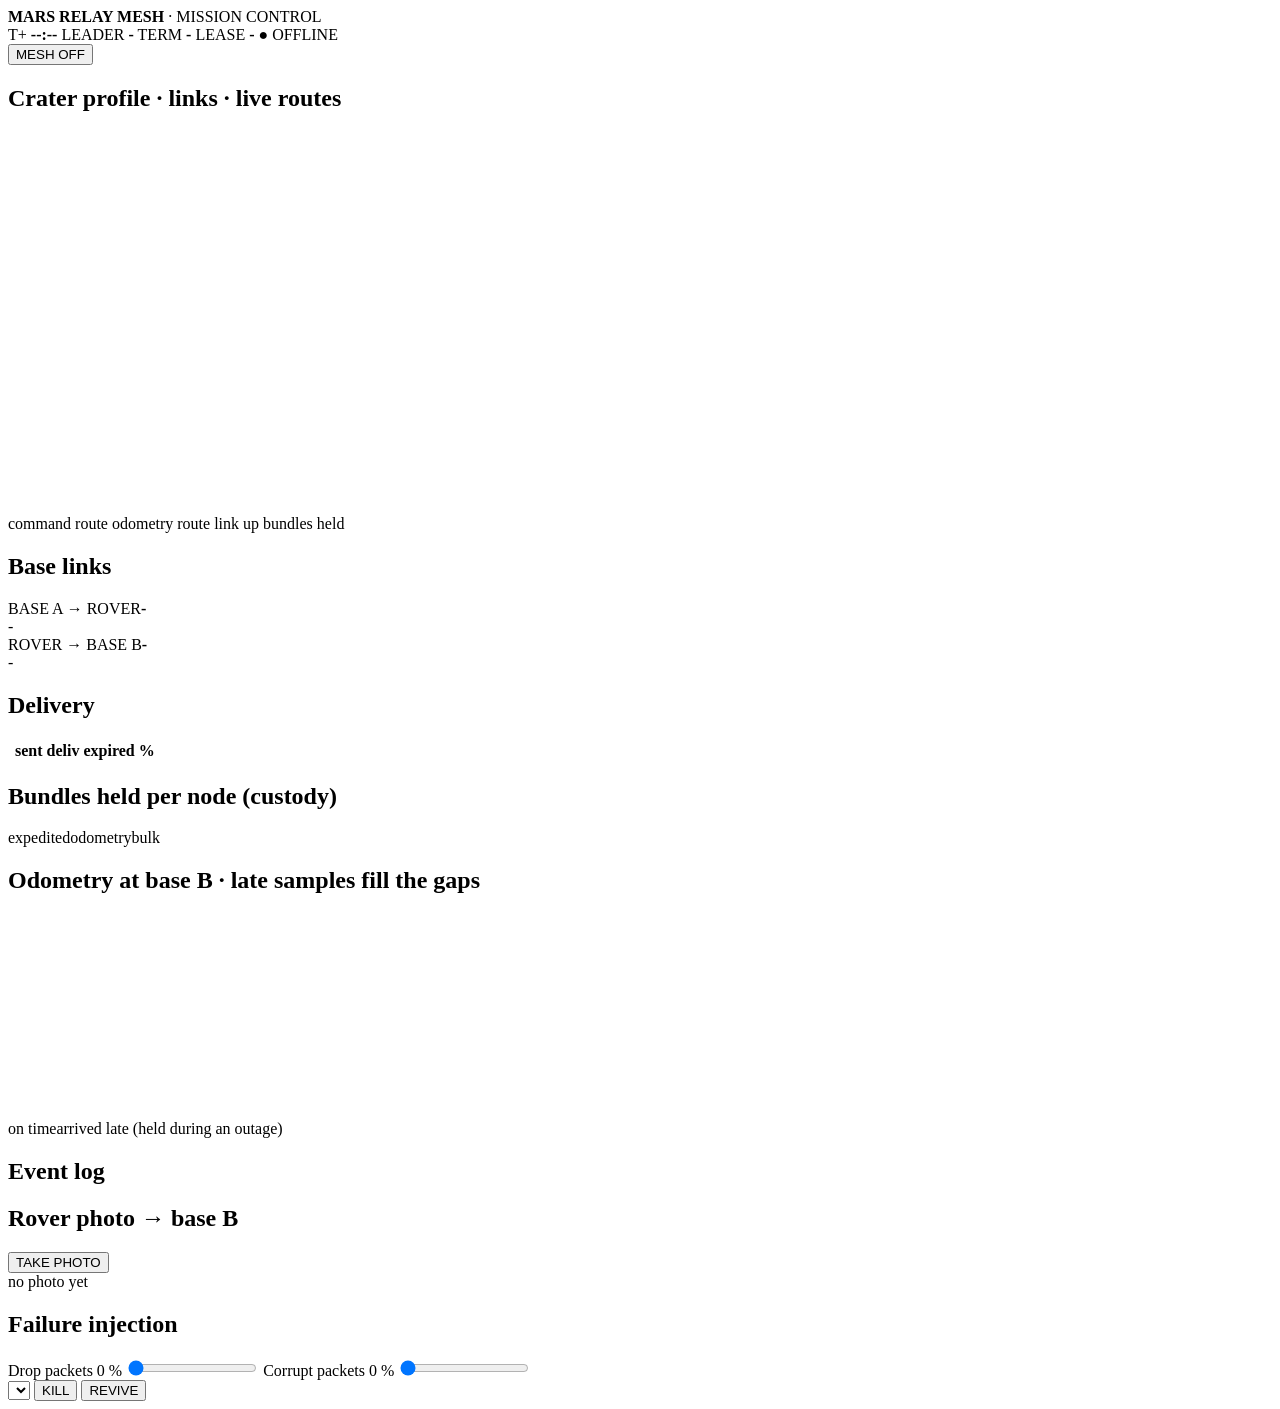
==== src/mesh_dashboard/mesh_dashboard/static/index.html @ 1c7e4fda "mesh_dashboard: mission-control web dashboard, remove PyQt GUI Co-Authored-By: Claude Opus 5.5 <nore" ====
<!doctype html>
<html lang="en">
<head>
<meta charset="utf-8">
<meta name="viewport" content="width=device-width, initial-scale=1">
<title>Mesh Mission Control</title>
<link rel="stylesheet" href="/static/style.css">
</head>
<body>
<header class="bar">
  <div class="title"><b>MARS RELAY MESH</b> · MISSION CONTROL</div>
  <div class="facts">
    <span>T+ <b id="clock">--:--</b></span>
    <span>LEADER <b id="leader">-</b></span>
    <span>TERM <b id="term">-</b></span>
    <span>LEASE <b id="lease">-</b></span>
    <span id="conn" class="bad">● OFFLINE</span>
  </div>
  <button id="meshBtn" class="toggle" aria-pressed="false">MESH OFF</button>
</header>

<main class="grid">
  <section class="panel map">
    <h2>Crater profile · links · live routes</h2>
    <svg id="map" viewBox="0 0 1000 300" preserveAspectRatio="none" role="img" aria-label="Side view of the crater with units and links"></svg>
    <div class="legend">
      <span><i class="l-cmd"></i>command route</span>
      <span><i class="l-tel"></i>odometry route</span>
      <span><i class="l-up"></i>link up</span>
      <span><i class="l-held"></i>bundles held</span>
    </div>
  </section>

  <section class="panel links">
    <h2>Base links</h2>
    <div class="link-row"><span>BASE A → ROVER</span><b id="aState">-</b></div>
    <div class="sub" id="aRoute">-</div>
    <div class="link-row"><span>ROVER → BASE B</span><b id="bState">-</b></div>
    <div class="sub" id="bRoute">-</div>
    <h2>Delivery</h2>
    <table class="deliv">
      <thead><tr><th></th><th>sent</th><th>deliv</th><th>expired</th><th>%</th></tr></thead>
      <tbody id="deliv"></tbody>
    </table>
  </section>

  <section class="panel held">
    <h2>Bundles held per node (custody)</h2>
    <div id="held"></div>
    <div class="legend"><span><i class="p0"></i>expedited</span><span><i class="p1"></i>odometry</span><span><i class="p2"></i>bulk</span></div>
  </section>

  <section class="panel odom">
    <h2>Odometry at base B · late samples fill the gaps</h2>
    <svg id="odom" viewBox="0 0 1000 160" preserveAspectRatio="none" role="img" aria-label="Rover position over time as received at base B"></svg>
    <div class="legend"><span><i class="l-ontime"></i>on time</span><span><i class="l-late"></i>arrived late (held during an outage)</span><span id="odomFacts"></span></div>
  </section>

  <section class="panel log">
    <h2>Event log</h2>
    <ol id="log"></ol>
  </section>

  <section class="panel photo">
    <h2>Rover photo → base B</h2>
    <button id="photoBtn">TAKE PHOTO</button>
    <div class="progress"><div id="photoBar"></div></div>
    <div class="sub" id="photoText">no photo yet</div>
    <img id="photoImg" alt="Photo received at base B" hidden>
  </section>

  <section class="panel fail">
    <h2>Failure injection</h2>
    <label>Drop packets <output id="dropOut">0 %</output>
      <input id="drop" type="range" min="0" max="50" step="5" value="0"></label>
    <label>Corrupt packets <output id="corruptOut">0 %</output>
      <input id="corrupt" type="range" min="0" max="50" step="5" value="0"></label>
    <div class="row">
      <select id="unit" aria-label="Unit to kill or revive"></select>
      <button id="killBtn" class="danger">KILL</button>
      <button id="reviveBtn">REVIVE</button>
    </div>
  </section>
</main>
<script src="/static/app.js"></script>
</body>
</html>
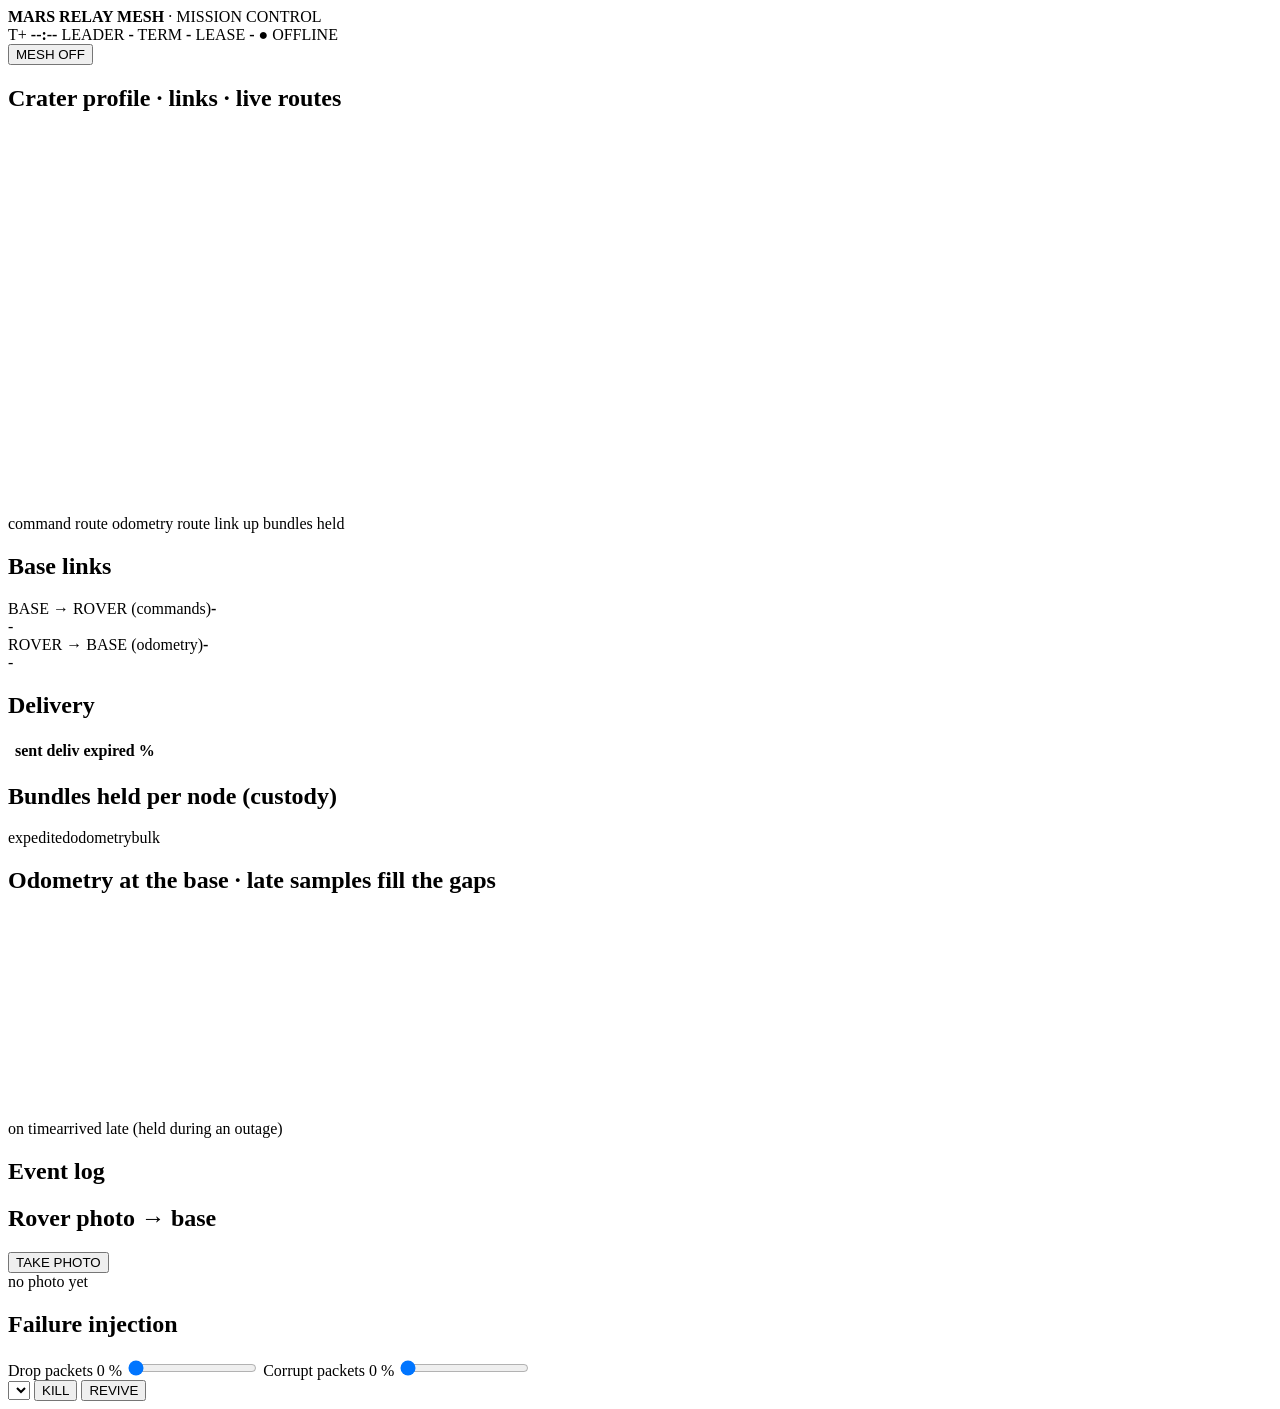
==== commit d1dbd4d3: "v4 mission work: code, tests, ERRORS.md, docs/v4 explainer" ====
--- a/src/mesh_dashboard/mesh_dashboard/static/index.html
+++ b/src/mesh_dashboard/mesh_dashboard/static/index.html
@@ -33,9 +33,9 @@
 
   <section class="panel links">
     <h2>Base links</h2>
-    <div class="link-row"><span>BASE A → ROVER</span><b id="aState">-</b></div>
+    <div class="link-row"><span>BASE → ROVER (commands)</span><b id="aState">-</b></div>
     <div class="sub" id="aRoute">-</div>
-    <div class="link-row"><span>ROVER → BASE B</span><b id="bState">-</b></div>
+    <div class="link-row"><span>ROVER → BASE (odometry)</span><b id="bState">-</b></div>
     <div class="sub" id="bRoute">-</div>
     <h2>Delivery</h2>
     <table class="deliv">
@@ -51,8 +51,8 @@
   </section>
 
   <section class="panel odom">
-    <h2>Odometry at base B · late samples fill the gaps</h2>
-    <svg id="odom" viewBox="0 0 1000 160" preserveAspectRatio="none" role="img" aria-label="Rover position over time as received at base B"></svg>
+    <h2>Odometry at the base · late samples fill the gaps</h2>
+    <svg id="odom" viewBox="0 0 1000 160" preserveAspectRatio="none" role="img" aria-label="Rover position over time as received at the base"></svg>
     <div class="legend"><span><i class="l-ontime"></i>on time</span><span><i class="l-late"></i>arrived late (held during an outage)</span><span id="odomFacts"></span></div>
   </section>
 
@@ -62,11 +62,11 @@
   </section>
 
   <section class="panel photo">
-    <h2>Rover photo → base B</h2>
+    <h2>Rover photo → base</h2>
     <button id="photoBtn">TAKE PHOTO</button>
     <div class="progress"><div id="photoBar"></div></div>
     <div class="sub" id="photoText">no photo yet</div>
-    <img id="photoImg" alt="Photo received at base B" hidden>
+    <img id="photoImg" alt="Photo received at the base" hidden>
   </section>
 
   <section class="panel fail">
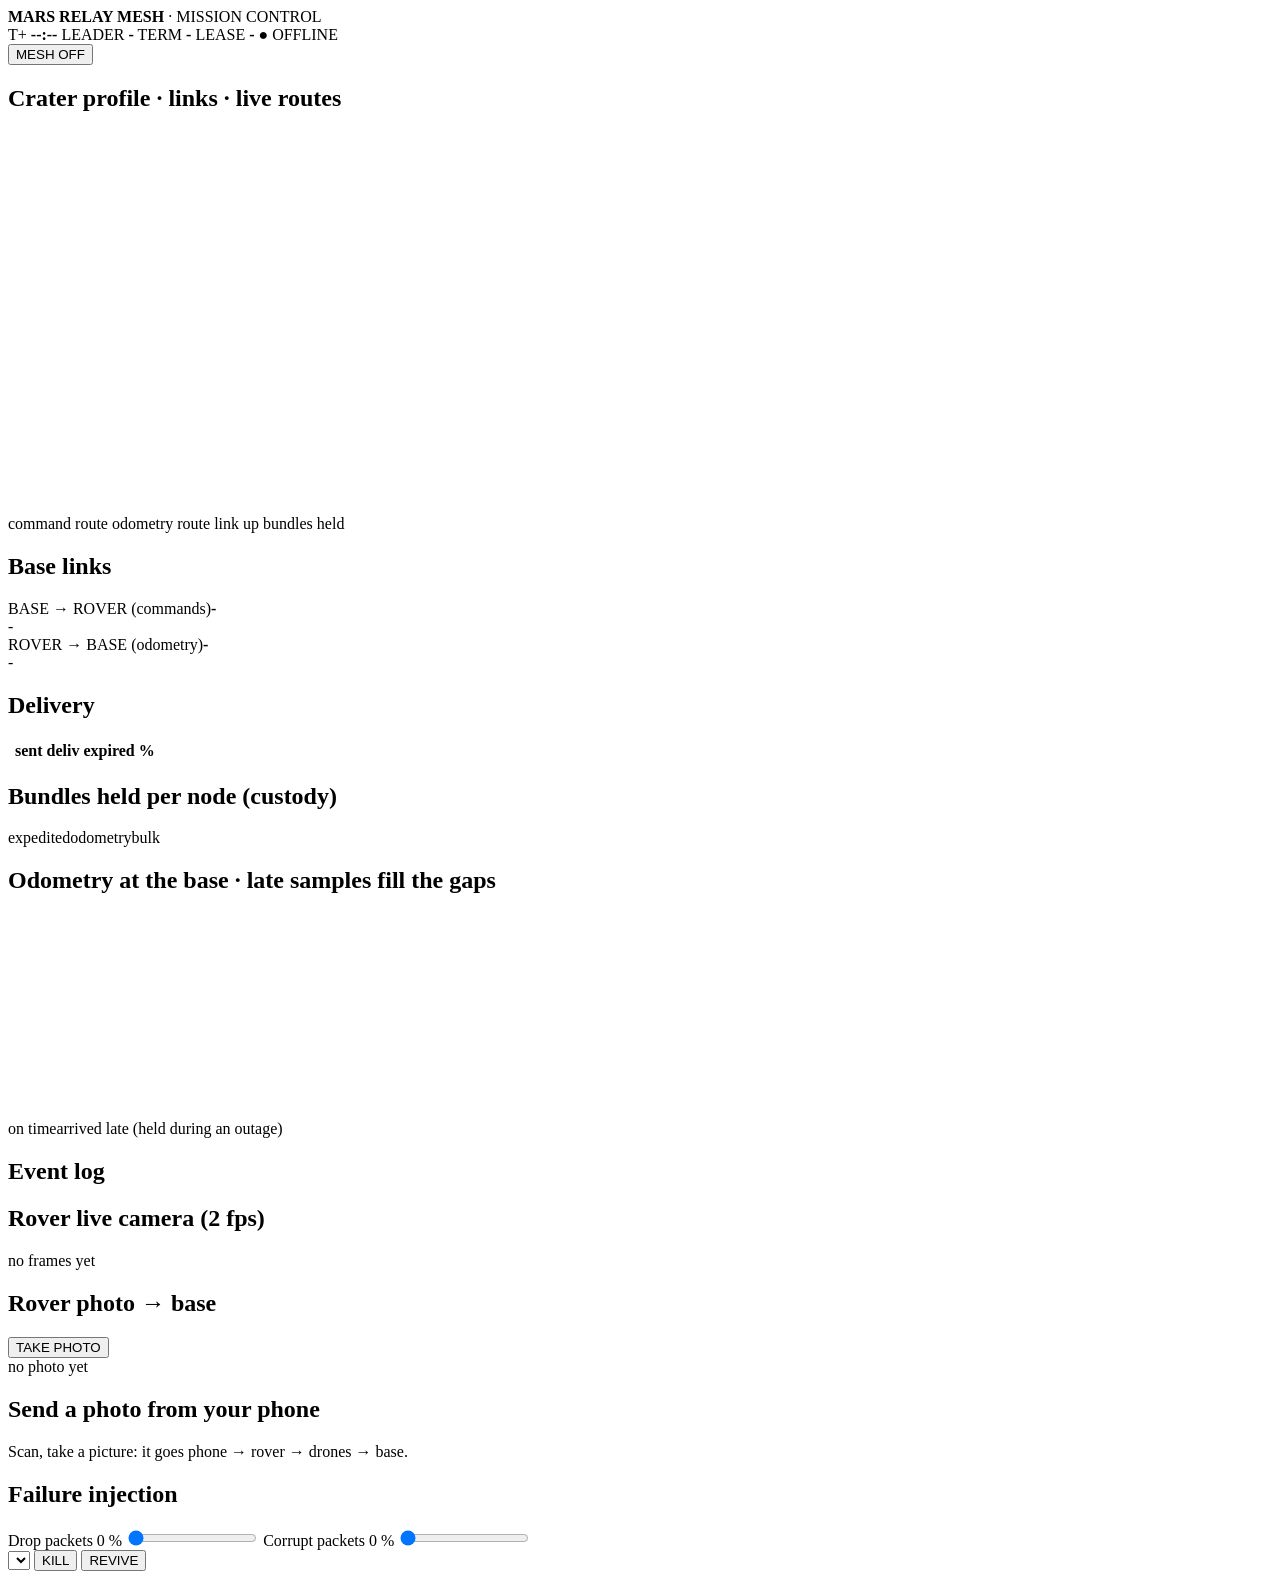
==== commit bfba40c4: "Real rover camera: photo at arrival/button, 2 fps live feed, phone QR upload, packet log" ====
--- a/src/mesh_dashboard/mesh_dashboard/static/index.html
+++ b/src/mesh_dashboard/mesh_dashboard/static/index.html
@@ -61,12 +61,25 @@
     <ol id="log"></ol>
   </section>
 
+  <section class="panel feed">
+    <h2>Rover live camera (2 fps)</h2>
+    <img id="feedImg" alt="Live rover camera" hidden>
+    <div class="sub" id="feedText">no frames yet</div>
+  </section>
+
   <section class="panel photo">
     <h2>Rover photo → base</h2>
     <button id="photoBtn">TAKE PHOTO</button>
     <div class="progress"><div id="photoBar"></div></div>
     <div class="sub" id="photoText">no photo yet</div>
     <img id="photoImg" alt="Photo received at the base" hidden>
+  </section>
+
+  <section class="panel qr">
+    <h2>Send a photo from your phone</h2>
+    <img id="qrImg" src="/qr.svg" alt="QR code" onerror="this.hidden = true">
+    <div class="sub">Scan, take a picture: it goes phone → rover → drones → base.</div>
+    <div class="sub" id="qrText"></div>
   </section>
 
   <section class="panel fail">
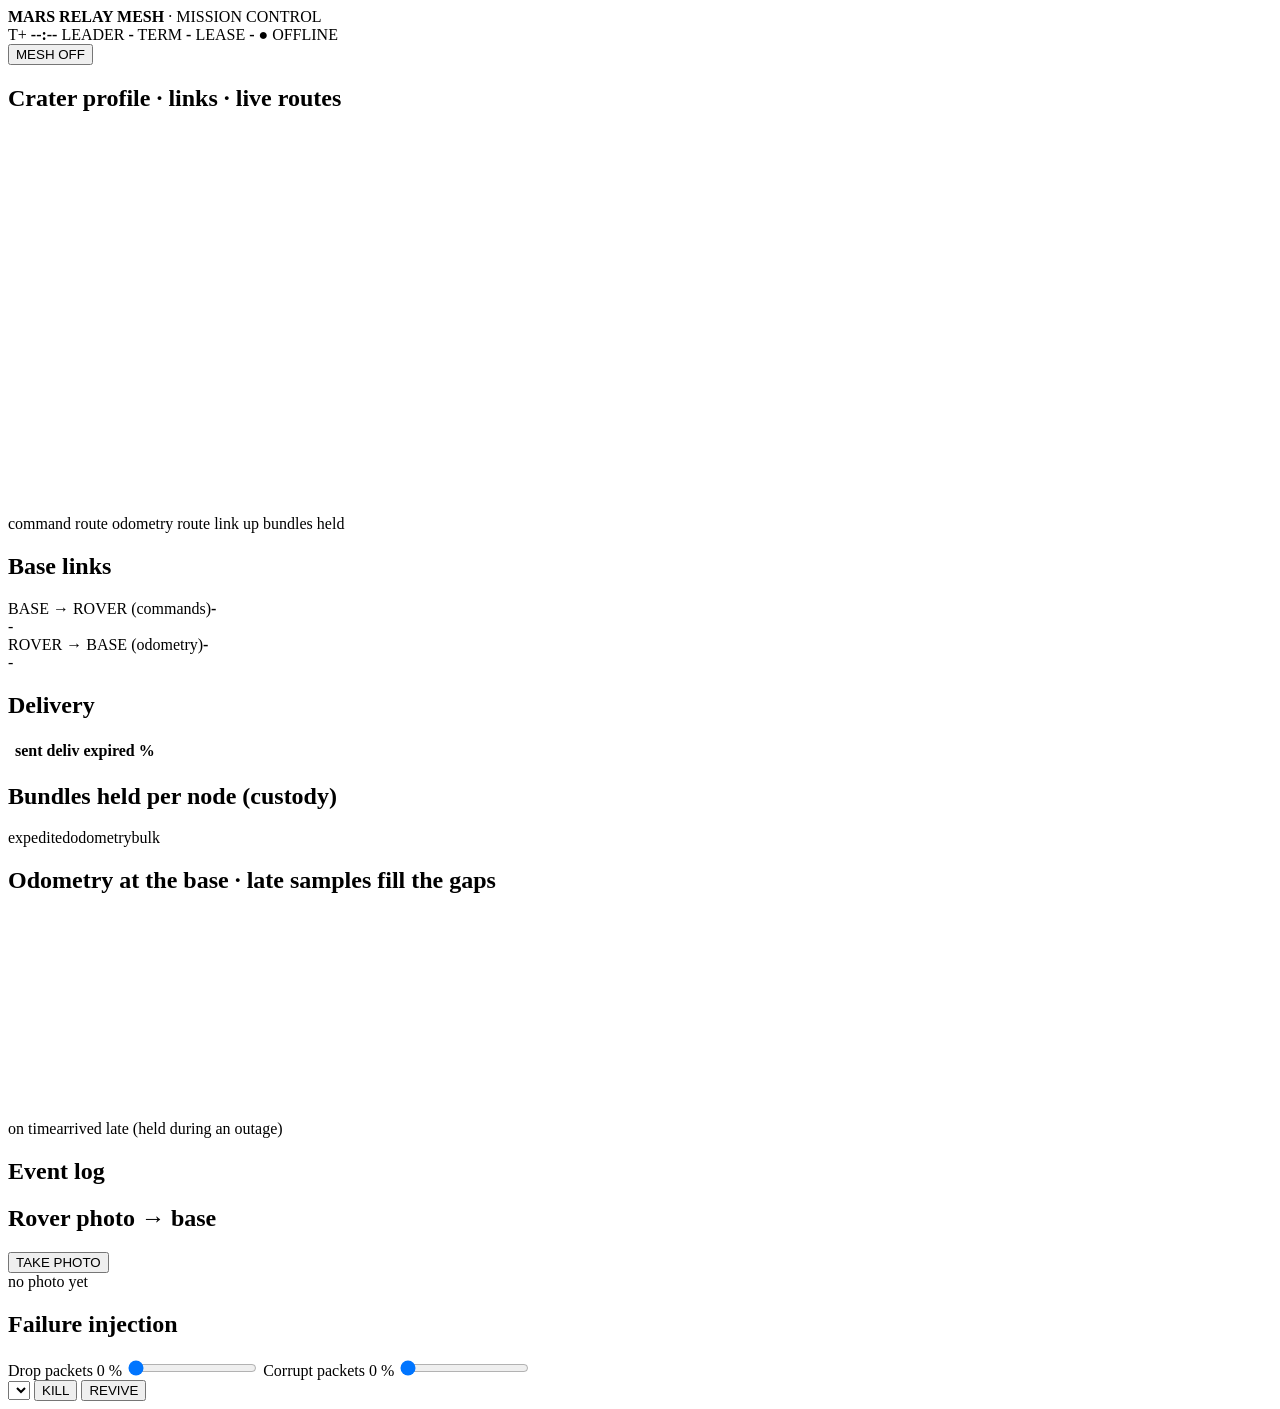
==== commit bcfb5d16: "Merge pull request #1 from Project-Kratos-28/Ronak v4 relay mesh: leader election, DTN bundles, web " ====
--- a/src/mesh_dashboard/mesh_dashboard/static/index.html
+++ b/src/mesh_dashboard/mesh_dashboard/static/index.html
@@ -61,25 +61,12 @@
     <ol id="log"></ol>
   </section>
 
-  <section class="panel feed">
-    <h2>Rover live camera (2 fps)</h2>
-    <img id="feedImg" alt="Live rover camera" hidden>
-    <div class="sub" id="feedText">no frames yet</div>
-  </section>
-
   <section class="panel photo">
     <h2>Rover photo → base</h2>
     <button id="photoBtn">TAKE PHOTO</button>
     <div class="progress"><div id="photoBar"></div></div>
     <div class="sub" id="photoText">no photo yet</div>
     <img id="photoImg" alt="Photo received at the base" hidden>
-  </section>
-
-  <section class="panel qr">
-    <h2>Send a photo from your phone</h2>
-    <img id="qrImg" src="/qr.svg" alt="QR code" onerror="this.hidden = true">
-    <div class="sub">Scan, take a picture: it goes phone → rover → drones → base.</div>
-    <div class="sub" id="qrText"></div>
   </section>
 
   <section class="panel fail">
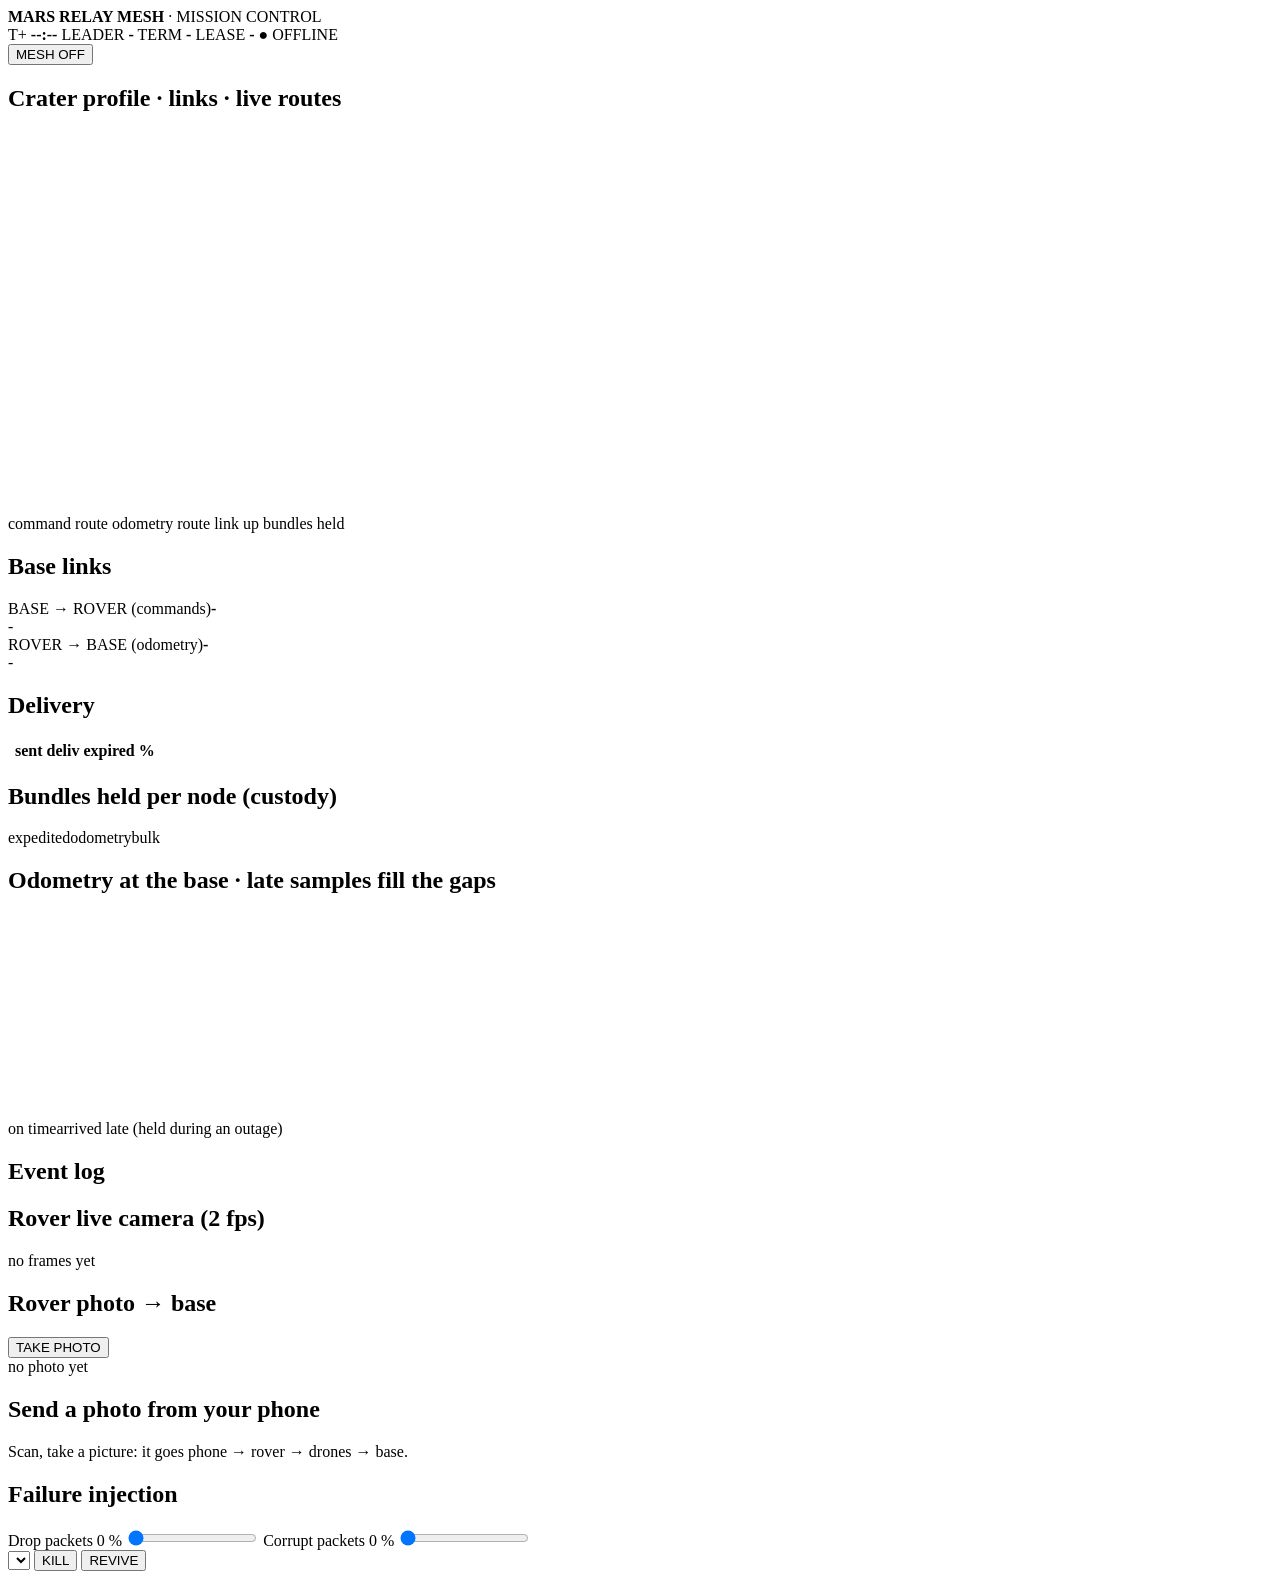
==== commit b82994a3: "Merge pull request #2 from Project-Kratos-28/advaith Camera feed, photo at arrival, phone QR upload," ====
--- a/src/mesh_dashboard/mesh_dashboard/static/index.html
+++ b/src/mesh_dashboard/mesh_dashboard/static/index.html
@@ -61,12 +61,25 @@
     <ol id="log"></ol>
   </section>
 
+  <section class="panel feed">
+    <h2>Rover live camera (2 fps)</h2>
+    <img id="feedImg" alt="Live rover camera" hidden>
+    <div class="sub" id="feedText">no frames yet</div>
+  </section>
+
   <section class="panel photo">
     <h2>Rover photo → base</h2>
     <button id="photoBtn">TAKE PHOTO</button>
     <div class="progress"><div id="photoBar"></div></div>
     <div class="sub" id="photoText">no photo yet</div>
     <img id="photoImg" alt="Photo received at the base" hidden>
+  </section>
+
+  <section class="panel qr">
+    <h2>Send a photo from your phone</h2>
+    <img id="qrImg" src="/qr.svg" alt="QR code" onerror="this.hidden = true">
+    <div class="sub">Scan, take a picture: it goes phone → rover → drones → base.</div>
+    <div class="sub" id="qrText"></div>
   </section>
 
   <section class="panel fail">
@@ -83,5 +96,16 @@
   </section>
 </main>
 <script src="/static/app.js"></script>
+<dialog id="passDlg">
+  <form method="dialog">
+    <label for="passIn">Passcode for simulation controls</label>
+    <input id="passIn" type="password" autocomplete="off" required>
+    <p id="passErr" class="bad" hidden>Wrong passcode, try again.</p>
+    <div class="actions">
+      <button value="cancel" formnovalidate>Cancel</button>
+      <button value="ok">Unlock</button>
+    </div>
+  </form>
+</dialog>
 </body>
 </html>
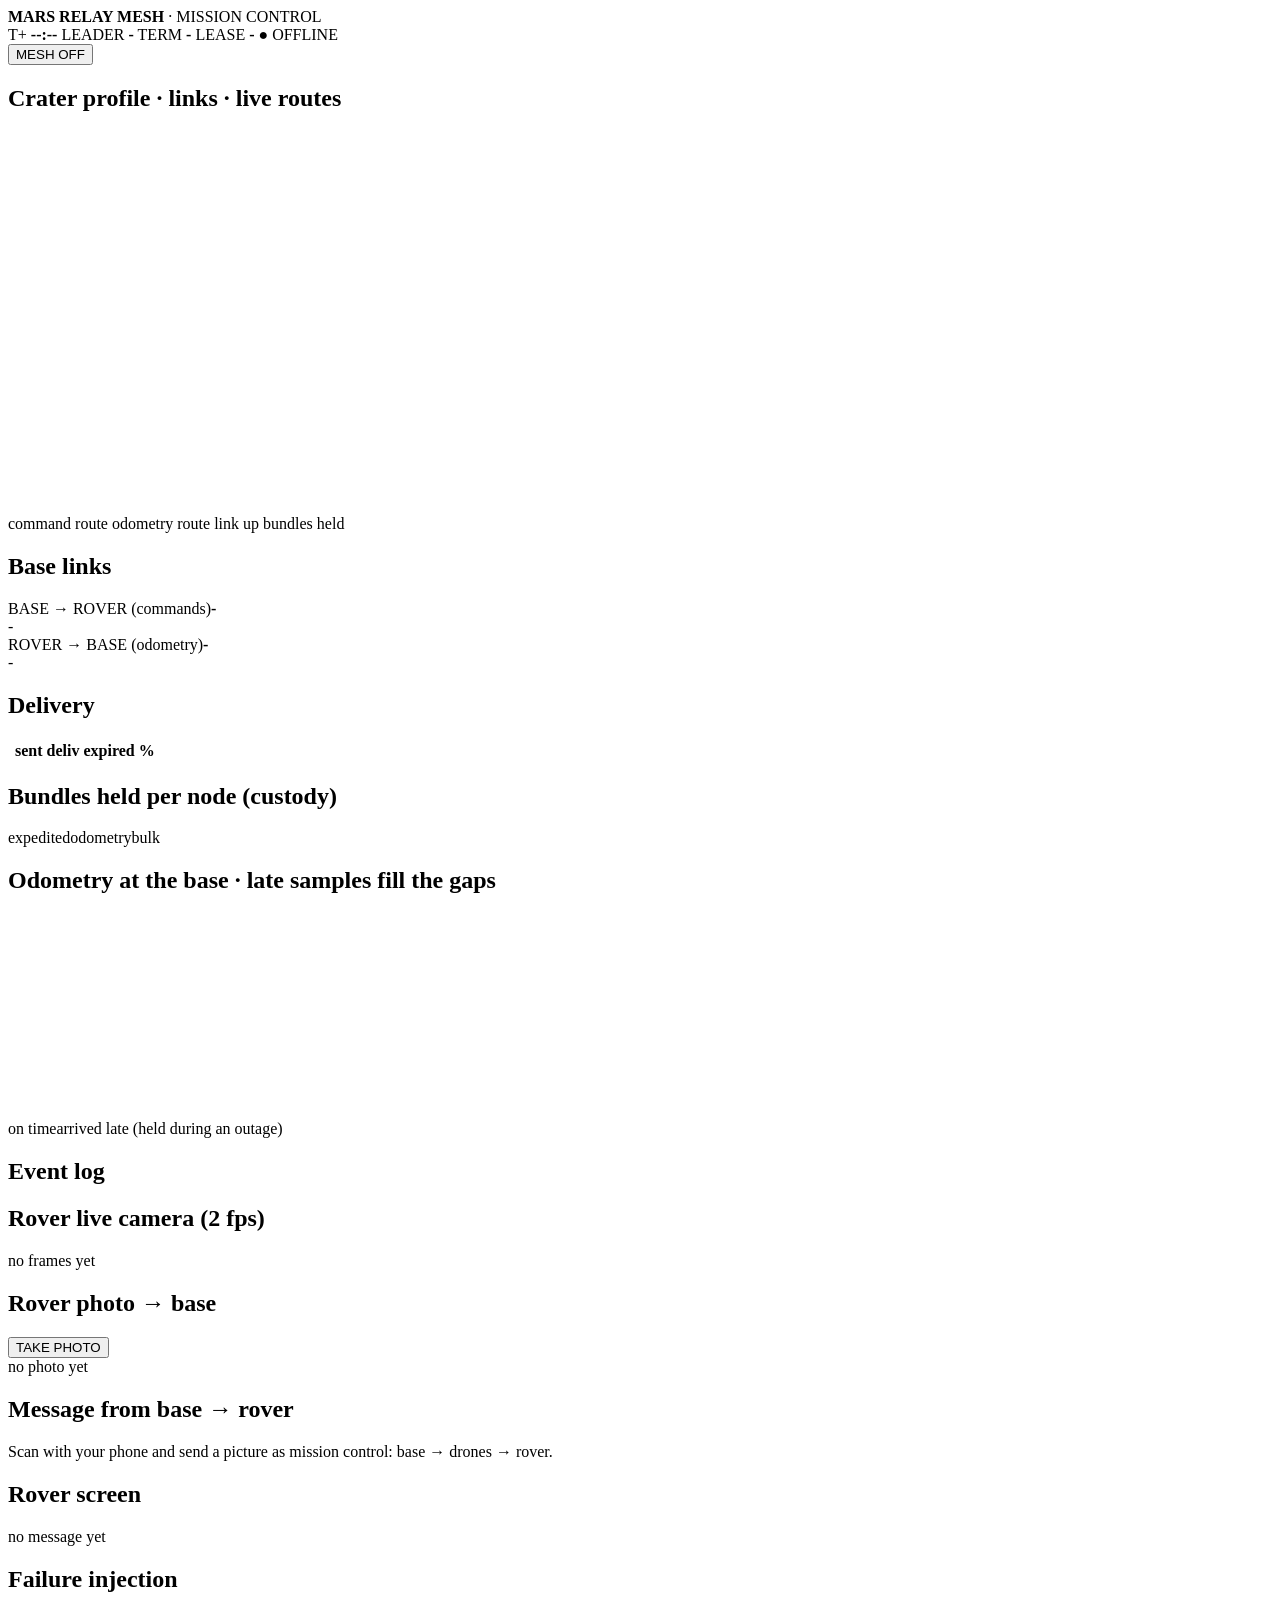
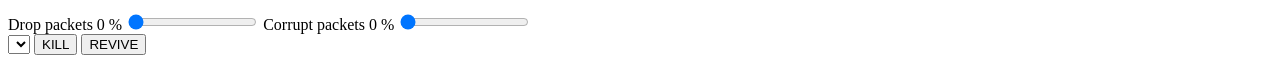
==== commit 282b837b: "Restart resets everything; picture message base to rover; photo id fix; clean-up - Gazebo 'Restart s" ====
--- a/src/mesh_dashboard/mesh_dashboard/static/index.html
+++ b/src/mesh_dashboard/mesh_dashboard/static/index.html
@@ -76,10 +76,14 @@
   </section>
 
   <section class="panel qr">
-    <h2>Send a photo from your phone</h2>
+    <h2>Message from base → rover</h2>
     <img id="qrImg" src="/qr.svg" alt="QR code" onerror="this.hidden = true">
-    <div class="sub">Scan, take a picture: it goes phone → rover → drones → base.</div>
+    <div class="sub">Scan with your phone and send a picture as mission control: base → drones → rover.</div>
     <div class="sub" id="qrText"></div>
+    <h2 class="spaced">Rover screen</h2>
+    <div class="screen forming" id="upScreen"><img id="upImg" alt="Picture received by the rover" hidden></div>
+    <div class="progress"><div id="upBar"></div></div>
+    <div class="sub" id="upText">no message yet</div>
   </section>
 
   <section class="panel fail">
